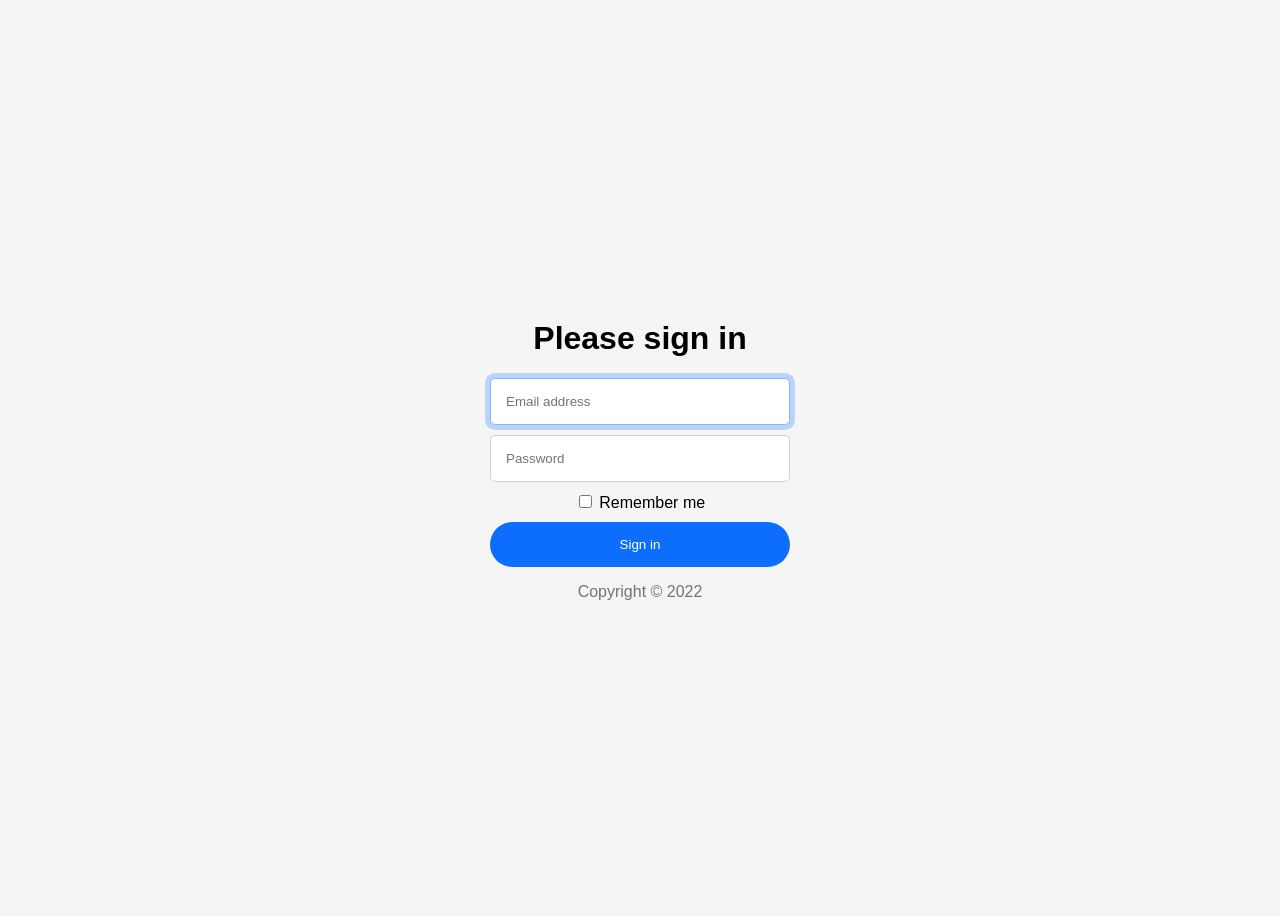
==== HTML & CSS/Form/index.html @ 762fecfd "Some HTML & CSS exercises." ====
<!DOCTYPE html>
<html lang="en">
  <head>
    <meta charset="UTF-8" />
    <meta name="viewport" content="width=device-width, initial-scale=1.0" />
    <title>Login</title>
    <link rel="stylesheet" href="css/normalize.css" />
    <link rel="stylesheet" href="css/styles.css" />
  </head>
  <body>
    <form class="form-signin" action="" method="POST">
      <h1>Please sign in</h1>
      <div class="form-group">
        <input
          class="form-control"
          type="text"
          placeholder="Email address"
          minlength="5"
          maxlength="255"
          autofocus
        />
      </div>
      <div class="form-group">
        <input
          class="form-control"
          type="password"
          placeholder="Password"
          maxlength="255"
        />
      </div>
      <div class="form-group">
        <input type="checkbox" id="remember-me" />
        <label for="remember-me">Remember me</label>
      </div>
      <button class="btn">Sign in</button>
      <p class="muted">Copyright &copy; 2022</p>
    </form>
  </body>
</html>
---- HTML & CSS/Form/css/styles.css ----
html {
  font-size: 62.5%;
}

body {
  align-items: center;
  background: #f5f5f5;
  display: flex;
  font-family: -apple-system, BlinkMacSystemFont, "Segoe UI", Roboto, Oxygen,
    Ubuntu, Cantarell, "Open Sans", "Helvetica Neue", sans-serif;
  font-size: 1.6rem;
  height: 100vh;
  justify-content: center;
}

.form-signin {
  max-width: 300px;
  text-align: center;
  width: 100%;
}

.form-control {
  border: 1px solid #ced4da;
  outline: 0;
  transition: border 0.15s, box-shadow 0.15s;
}

.form-control:focus {
  border: 1px solid #86b7fe;
  box-shadow: 0 0 0 5px #b9d3fa;
}

.form-control,
.btn {
  border-radius: 5px;
  box-sizing: border-box;
  padding: 1.5rem;
  width: 100%;
}

.btn {
  background: #0d6efd;
  border: 0;
  border-radius: 30px;
  color: #fff;
  cursor: pointer;
  outline: 0;
}

.btn:hover {
  background: #0759d3;
}

.form-group {
  margin: 1rem 0;
}

.muted {
  color: #6c757d;
}
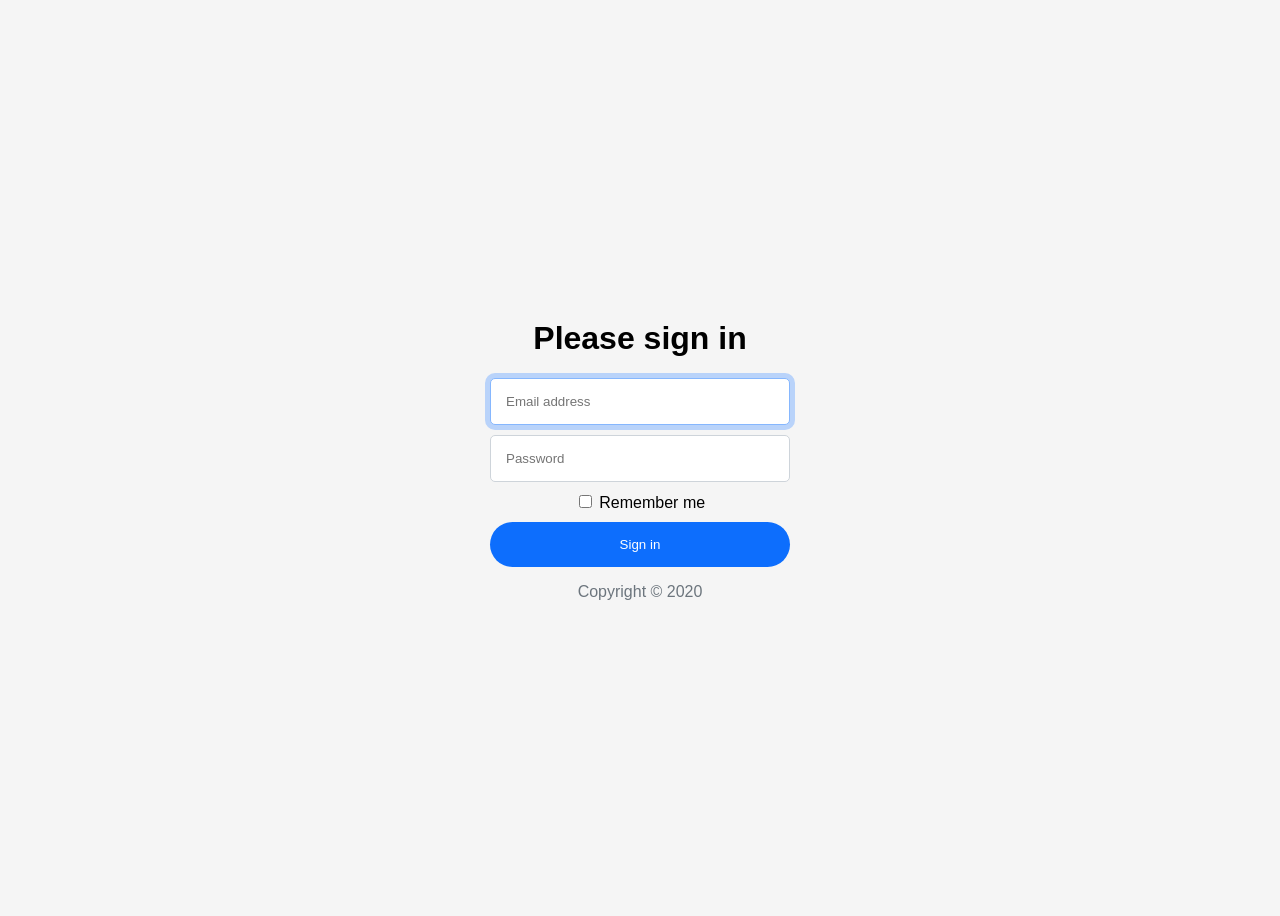
==== commit 32bbcdd7: "Update index.html" ====
--- a/HTML & CSS/Form/index.html
+++ b/HTML & CSS/Form/index.html
@@ -33,7 +33,7 @@
         <label for="remember-me">Remember me</label>
       </div>
       <button class="btn">Sign in</button>
-      <p class="muted">Copyright &copy; 2022</p>
+      <p class="muted">Copyright &copy; 2020</p>
     </form>
   </body>
 </html>
